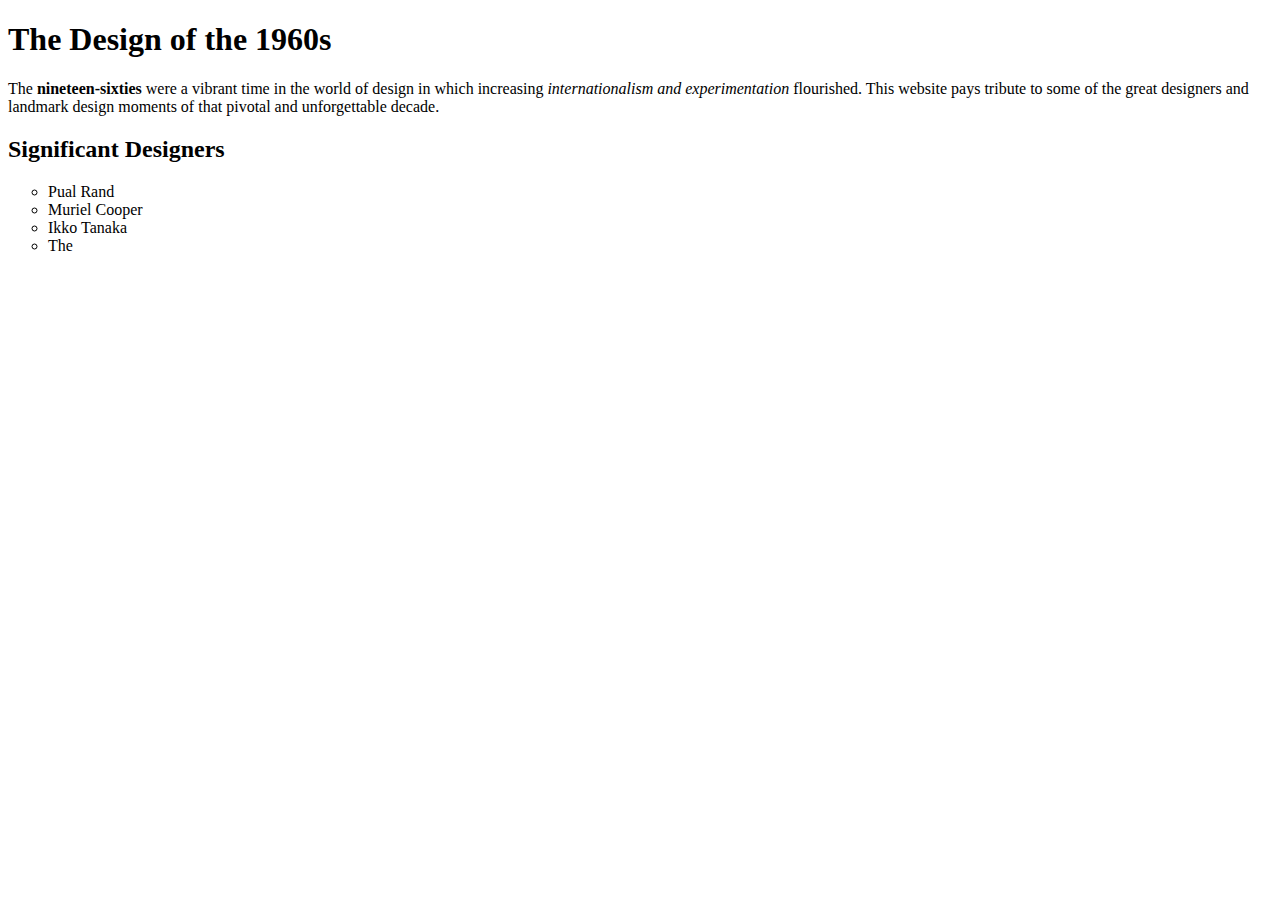
==== challenge.html @ e92b85e5 "added text" ====
<!DOCTYPE html>
<html lang="en"> 
<head> 
    <title>The Design of the 1960s</title>
    <meta charset="utf-8">
</head>

<body>
    <h1>The Design of the 1960s</h1>

        <p>The <strong>nineteen-sixties</strong> were a vibrant time in the world of design 
        in which increasing <em>internationalism and experimentation</em> flourished. 
        This website pays tribute to some of the great designers and landmark 
        design moments of that pivotal and unforgettable decade.</p>
    <h2>Significant Designers</h2>
        <ul style="list-style-type:circle;">
            <li>Pual Rand</li>
            <li>Muriel Cooper</li>
            <li>Ikko Tanaka</li>
            <li>The</li>

        </ul>
        
</body>

</html>
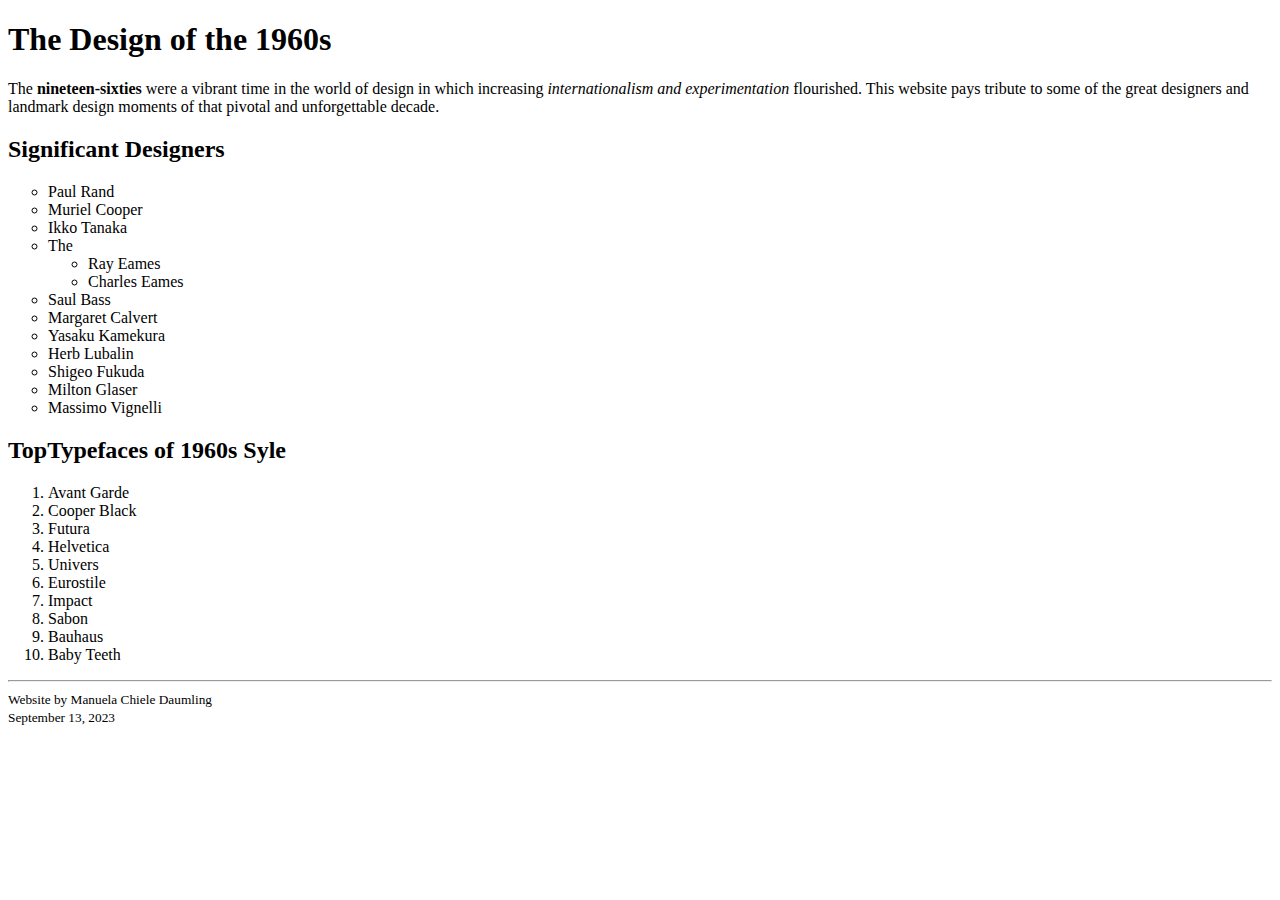
==== commit 916d3dd0: "text" ====
--- a/challenge.html
+++ b/challenge.html
@@ -6,20 +6,58 @@
 </head>
 
 <body>
+
+
     <h1>The Design of the 1960s</h1>
 
         <p>The <strong>nineteen-sixties</strong> were a vibrant time in the world of design 
         in which increasing <em>internationalism and experimentation</em> flourished. 
         This website pays tribute to some of the great designers and landmark 
         design moments of that pivotal and unforgettable decade.</p>
+
+
     <h2>Significant Designers</h2>
+
         <ul style="list-style-type:circle;">
-            <li>Pual Rand</li>
+            <li>Paul Rand</li>
             <li>Muriel Cooper</li>
             <li>Ikko Tanaka</li>
-            <li>The</li>
+            <li>The
+                <ul> 
+                    <li>Ray Eames</li>
+                    <li>Charles Eames</li>
+                </ul>
+            </li>
+            <li>Saul Bass</li>
+            <li>Margaret Calvert</li>
+            <li>Yasaku Kamekura</li>
+            <li>Herb Lubalin
+            <li>Shigeo Fukuda</li>
+            <li>Milton Glaser</li>
+            <li>Massimo Vignelli</li>
+        </ul>
 
-        </ul>
+
+    <h2>TopTypefaces of 1960s Syle</h2>
+
+        <ol type="1">
+            <li>Avant Garde</li>
+            <li>Cooper Black</li>
+            <li>Futura</li>
+            <li>Helvetica</li>
+            <li>Univers</li>
+            <li>Eurostile</li>
+            <li>Impact</li>
+            <li>Sabon</li>
+            <li>Bauhaus</li>
+            <li>Baby Teeth</li>
+        </ol>
+<hr> 
+
+
+<small>Website by Manuela Chiele Daumling<br>
+September 13, 2023</small>  
+
         
 </body>
 
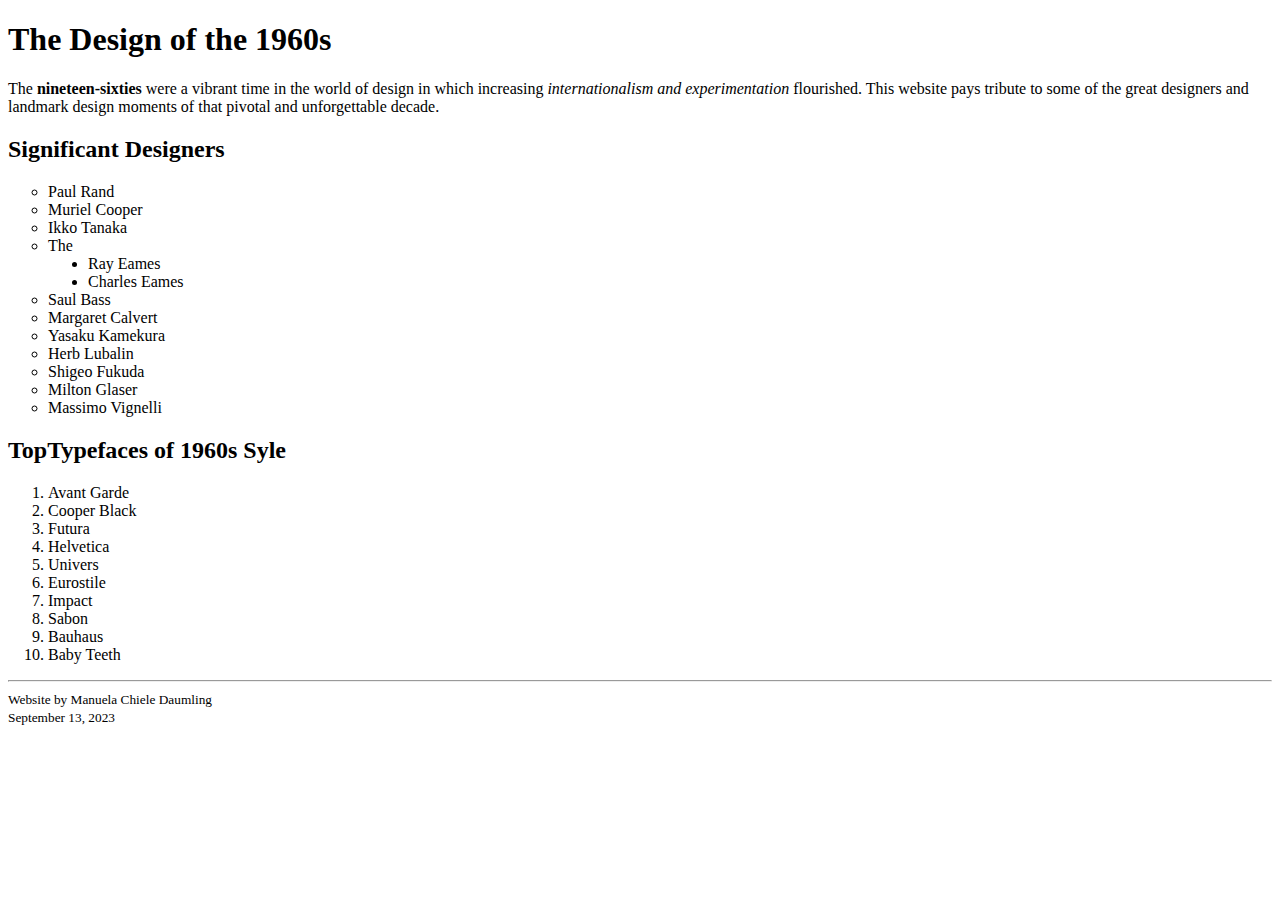
==== commit f396420e: "changed style" ====
--- a/challenge.html
+++ b/challenge.html
@@ -23,7 +23,7 @@
             <li>Muriel Cooper</li>
             <li>Ikko Tanaka</li>
             <li>The
-                <ul> 
+                <ul style="list-style-type:disc;">
                     <li>Ray Eames</li>
                     <li>Charles Eames</li>
                 </ul>
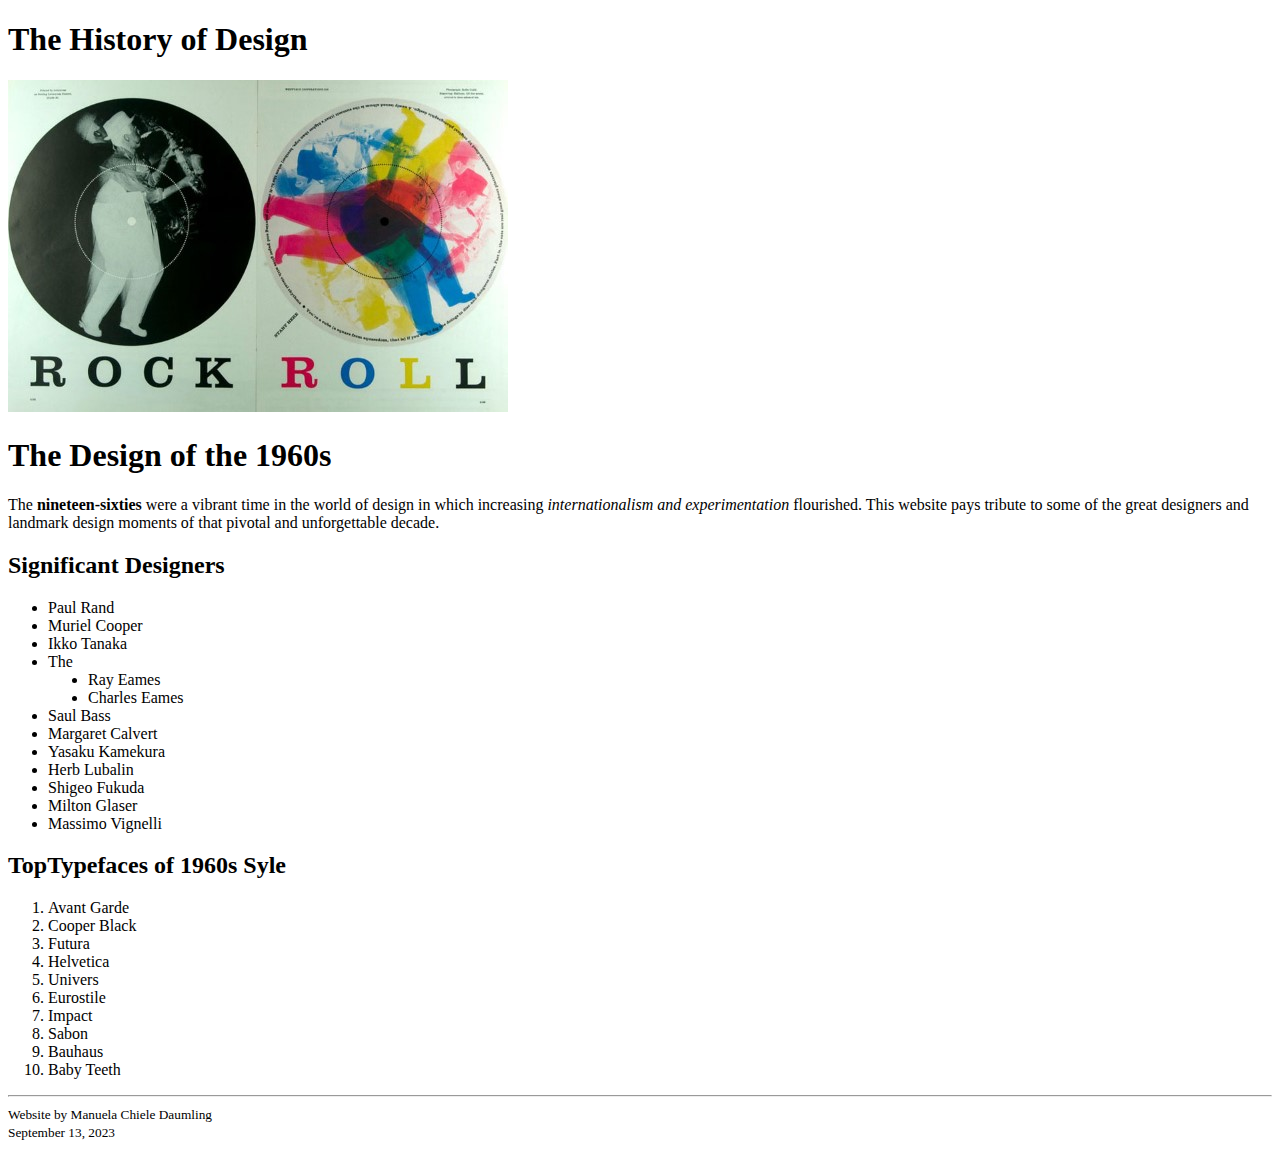
==== commit c1fe6e49: "added stuff" ====
--- a/challenge.html
+++ b/challenge.html
@@ -6,57 +6,67 @@
 </head>
 
 <body>
+    <header>
+        <h1>The History of Design</h1>
+    <img src="/img/rockroll.jpg" alt="Rock and Roll Poster">
+    </header>
 
+    <main>
 
-    <h1>The Design of the 1960s</h1>
-
-        <p>The <strong>nineteen-sixties</strong> were a vibrant time in the world of design 
-        in which increasing <em>internationalism and experimentation</em> flourished. 
-        This website pays tribute to some of the great designers and landmark 
+        <h1>The Design of the 1960s</h1>
+        <p>The <strong>nineteen-sixties</strong> were a vibrant time in the world of design
+        in which increasing <em>internationalism and experimentation</em> flourished.
+        This website pays tribute to some of the great designers and landmark
         design moments of that pivotal and unforgettable decade.</p>
 
+        <section>
+            <h2>Significant Designers</h2>
+                <ul class=”significant-designers”>
+                        <li>Paul Rand</li>
+                        <li>Muriel Cooper</li>
+                        <li>Ikko Tanaka</li>
+                        <li>The
+                            <ul style="list-style-type:disc;">
+                                <li>Ray Eames</li>
+                                <li>Charles Eames</li>
+                            </ul>
+                        </li>
+                        <li>Saul Bass</li>
+                        <li>Margaret Calvert</li>
+                        <li>Yasaku Kamekura</li>
+                        <li>Herb Lubalin
+                        <li>Shigeo Fukuda</li>
+                        <li>Milton Glaser</li>
+                        <li>Massimo Vignelli</li>
+                </ul>
+        </section>
 
-    <h2>Significant Designers</h2>
+        <section>
+            <h2>TopTypefaces of 1960s Syle</h2>
+                <ol class=”toptypefaces”>
+                        <li>Avant Garde</li>
+                        <li>Cooper Black</li>
+                        <li>Futura</li>
+                        <li>Helvetica</li>
+                        <li>Univers</li>
+                        <li>Eurostile</li>
+                        <li>Impact</li>
+                        <li>Sabon</li>
+                        <li>Bauhaus</li>
+                        <li>Baby Teeth</li>
+                </ol>
+        </section>
 
-        <ul style="list-style-type:circle;">
-            <li>Paul Rand</li>
-            <li>Muriel Cooper</li>
-            <li>Ikko Tanaka</li>
-            <li>The
-                <ul style="list-style-type:disc;">
-                    <li>Ray Eames</li>
-                    <li>Charles Eames</li>
-                </ul>
-            </li>
-            <li>Saul Bass</li>
-            <li>Margaret Calvert</li>
-            <li>Yasaku Kamekura</li>
-            <li>Herb Lubalin
-            <li>Shigeo Fukuda</li>
-            <li>Milton Glaser</li>
-            <li>Massimo Vignelli</li>
-        </ul>
-
-
-    <h2>TopTypefaces of 1960s Syle</h2>
-
-        <ol type="1">
-            <li>Avant Garde</li>
-            <li>Cooper Black</li>
-            <li>Futura</li>
-            <li>Helvetica</li>
-            <li>Univers</li>
-            <li>Eurostile</li>
-            <li>Impact</li>
-            <li>Sabon</li>
-            <li>Bauhaus</li>
-            <li>Baby Teeth</li>
-        </ol>
+    </main>
+    
+    
 <hr> 
 
 
-<small>Website by Manuela Chiele Daumling<br>
-September 13, 2023</small>  
+<footer>
+    <small>Website by Manuela Chiele Daumling<br>
+    September 13, 2023</small>
+</footer>
 
         
 </body>
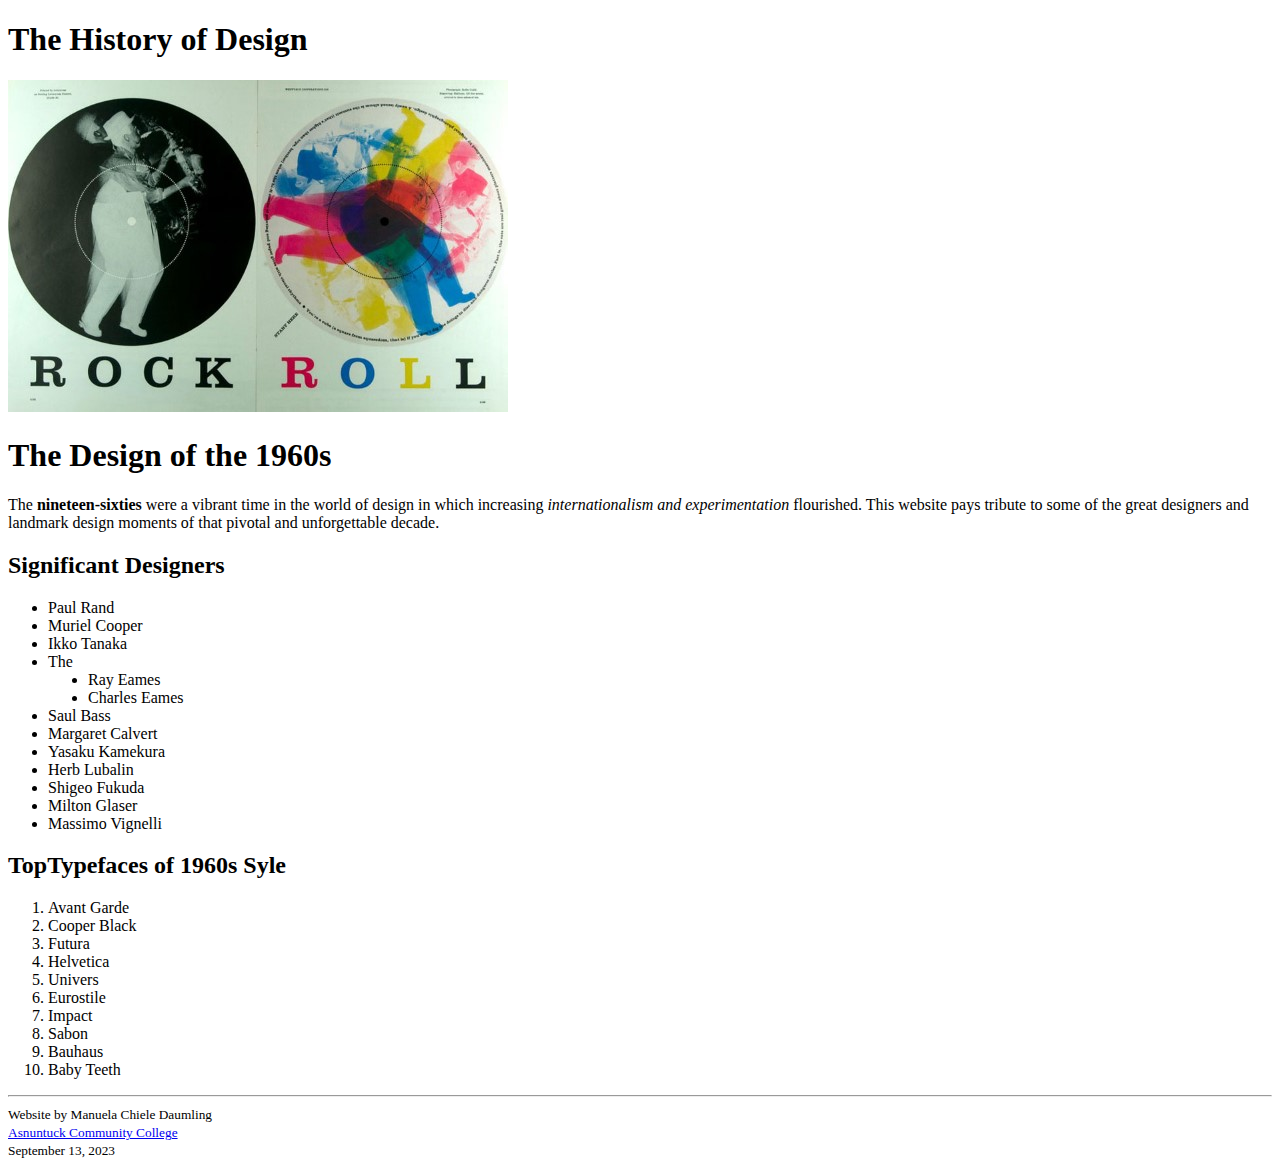
==== commit a3141a34: "added text" ====
--- a/challenge.html
+++ b/challenge.html
@@ -65,6 +65,7 @@
 
 <footer>
     <small>Website by Manuela Chiele Daumling<br>
+    <a href="https://asnuntuck.edu/">Asnuntuck Community College</a><br>
     September 13, 2023</small>
 </footer>
 
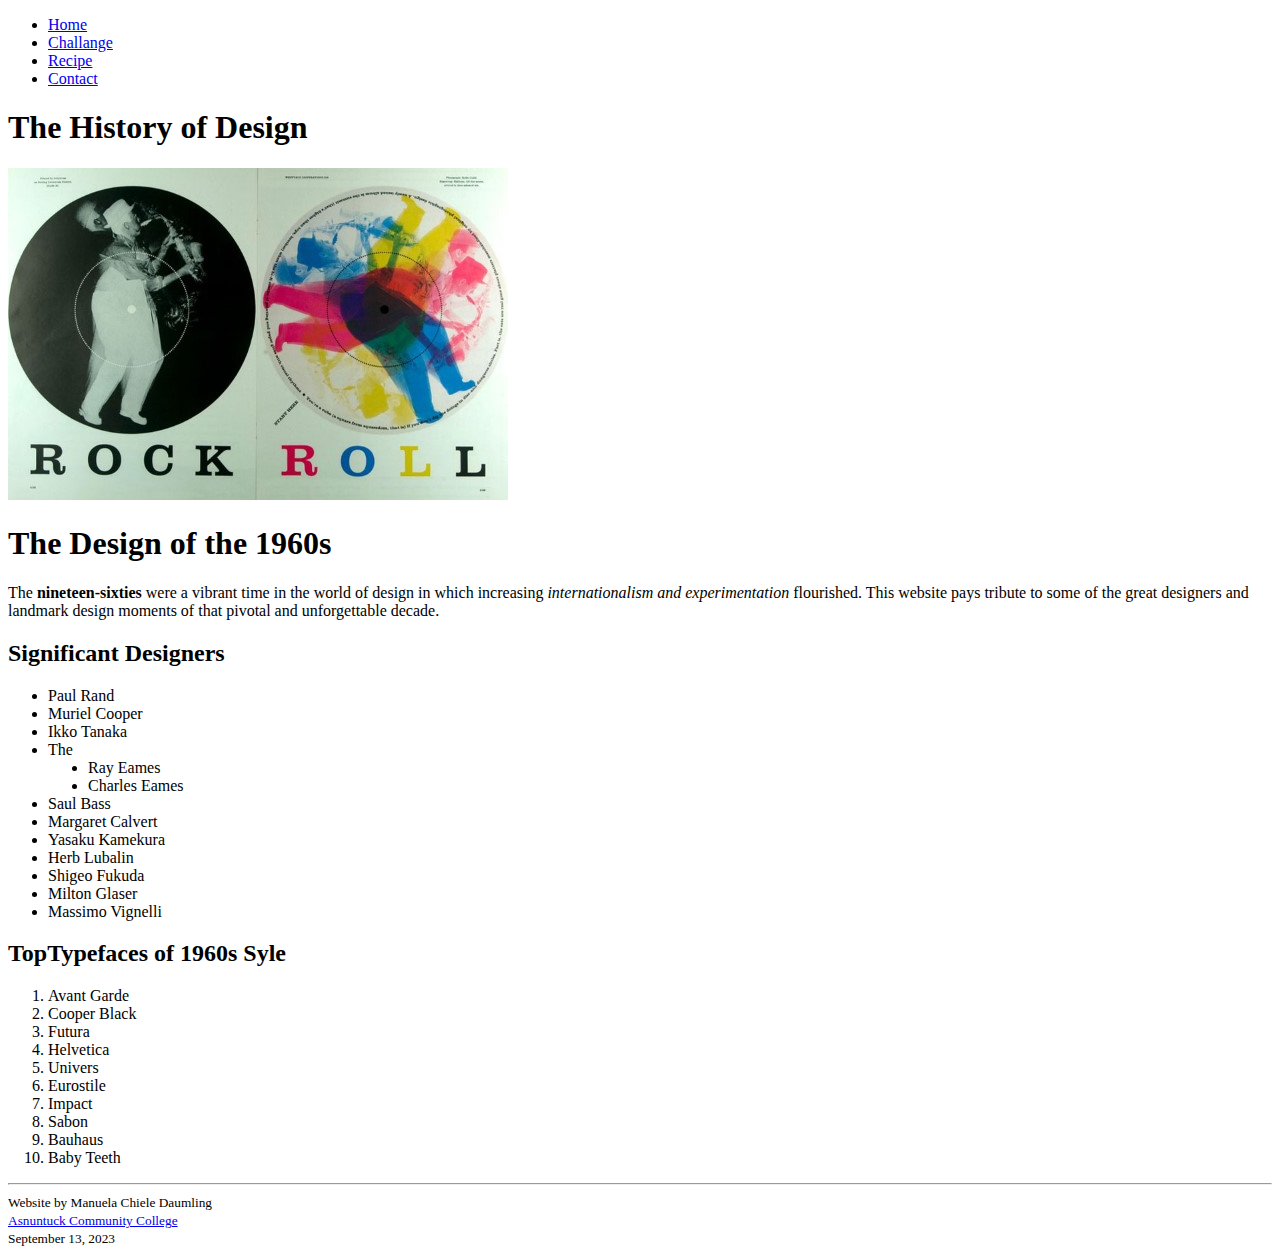
==== commit 30d85259: "week 4" ====
--- a/challenge.html
+++ b/challenge.html
@@ -6,6 +6,16 @@
 </head>
 
 <body>
+    <nav>
+        <ul>
+            <li><a href="/index.html">Home</a></li>
+            <li><a href="/challenge.html">Challange</a></li>
+            <li><a href="#">Recipe</a></li>
+            <li><a href="#">Contact</a></li>
+        </ul>
+    </nav>
+
+    
     <header>
         <h1>The History of Design</h1>
     <img src="/img/rockroll.jpg" alt="Rock and Roll Poster">
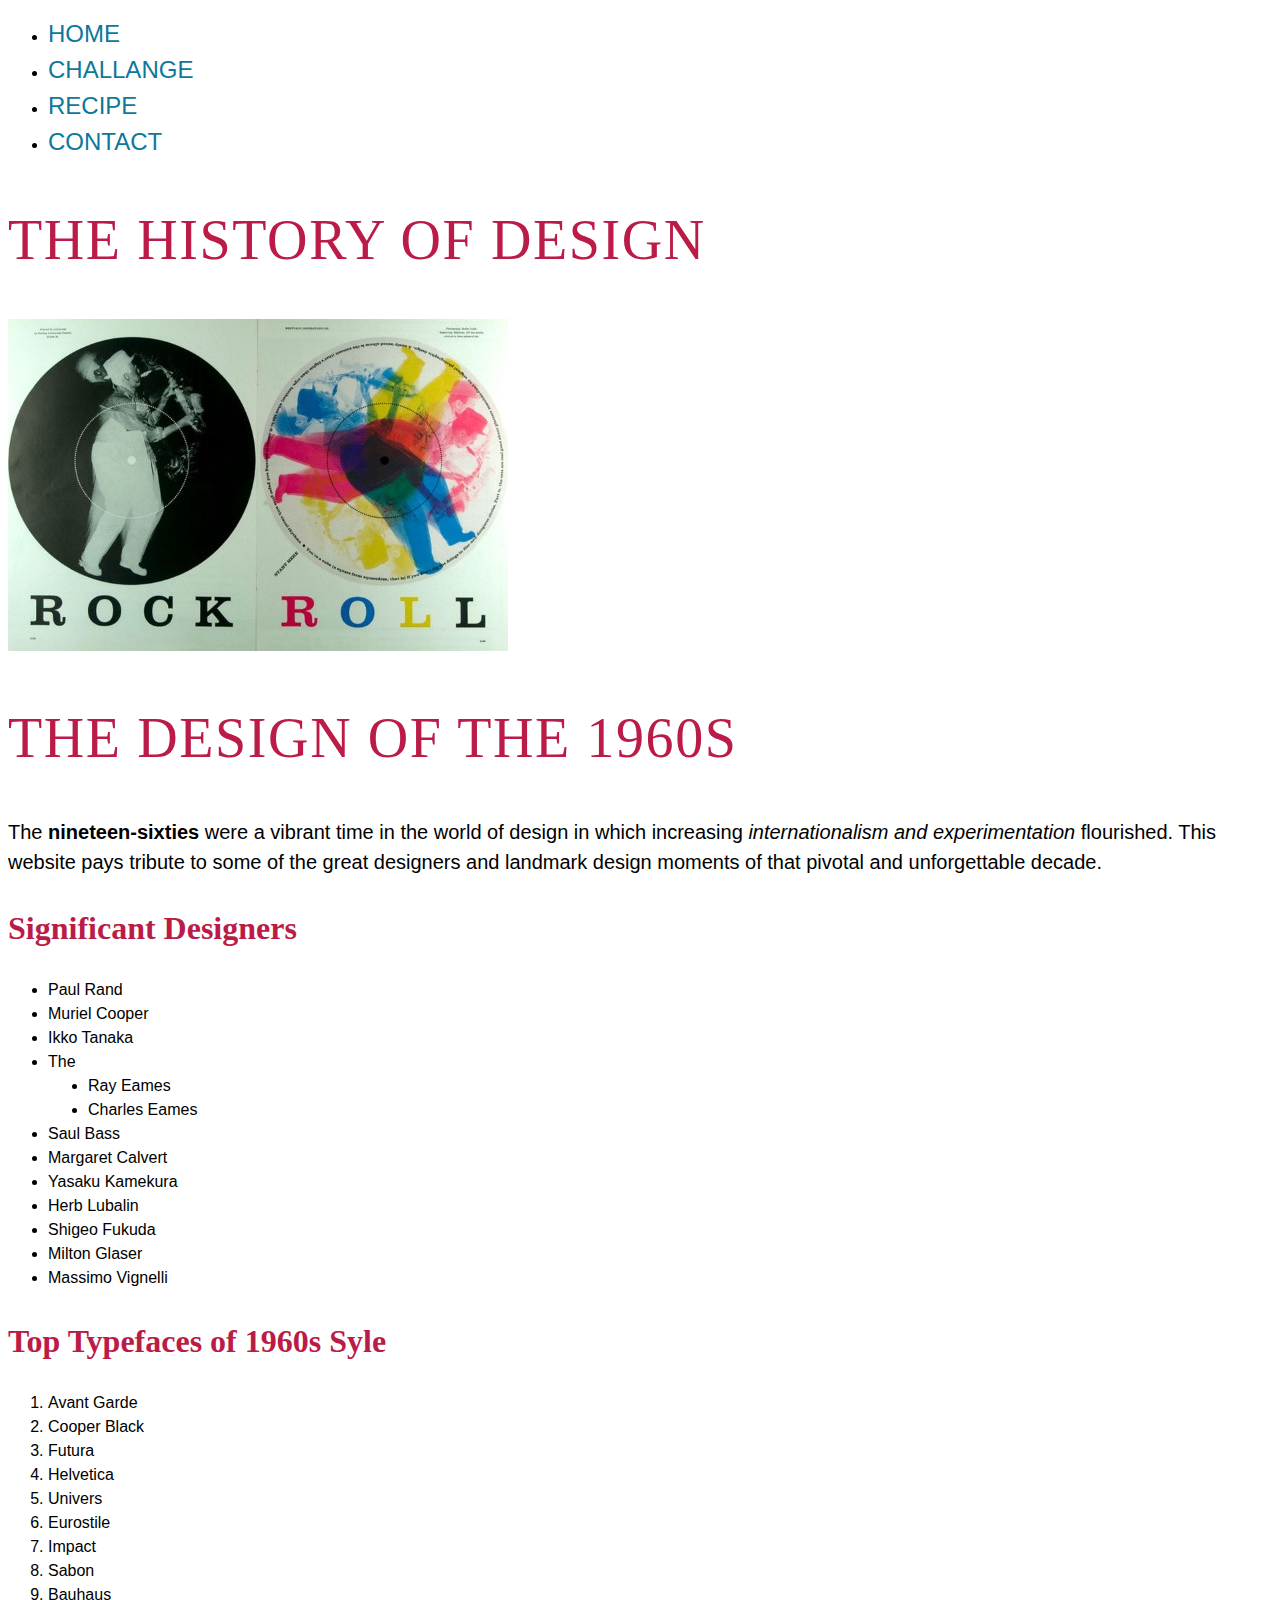
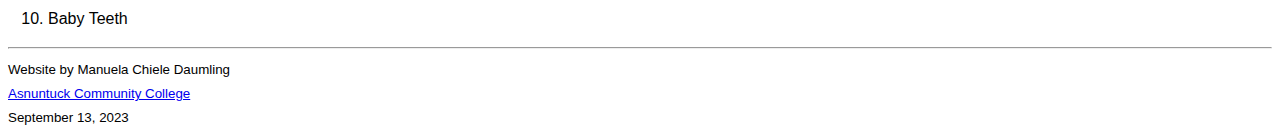
==== commit f088acba: "text" ====
--- a/challenge.html
+++ b/challenge.html
@@ -2,7 +2,8 @@
 <html lang="en"> 
 <head> 
     <title>The Design of the 1960s</title>
-    <meta charset="utf-8">
+    <meta charset="UTF-8">
+    <link rel="stylesheet" href="css/challenge-style.css">
 </head>
 
 <body>
@@ -24,10 +25,13 @@
     <main>
 
         <h1>The Design of the 1960s</h1>
+
+        <div class="site-intro"
         <p>The <strong>nineteen-sixties</strong> were a vibrant time in the world of design
         in which increasing <em>internationalism and experimentation</em> flourished.
         This website pays tribute to some of the great designers and landmark
         design moments of that pivotal and unforgettable decade.</p>
+        </div> 
 
         <section>
             <h2>Significant Designers</h2>
@@ -52,7 +56,7 @@
         </section>
 
         <section>
-            <h2>TopTypefaces of 1960s Syle</h2>
+            <h2>Top Typefaces of 1960s Syle</h2>
                 <ol class=”toptypefaces”>
                         <li>Avant Garde</li>
                         <li>Cooper Black</li>
--- a/css/challenge-style.css
+++ b/css/challenge-style.css
@@ -0,0 +1,57 @@
+html {
+    font-family: 'Lucida Sans', 'Lucida Sans Regular', 'Lucida Grande', 'Lucida Sans Unicode', Geneva, Verdana, sans-serif;
+    line-height: 1.5;
+}
+
+h1, h2, h3 {
+    color: #bb1b47;
+    font-family: Georgia, 'Times New Roman', Times, serif;
+}
+
+h1 {
+    text-transform: uppercase;
+    font-weight: 500;
+    letter-spacing: .1rem;
+    font-size: 3.5rem;
+}
+
+h2 {
+    font-size: 2rem;
+}
+
+h3 { 
+    font-size: 1.5rem;
+}
+
+.site-intro {
+    font-size: 1.25rem;
+}
+
+nav a {
+    color: #bb1b47;
+    text-decoration: none;
+    text-transform: uppercase;
+    font-size: 1.5rem;
+}
+
+nav a:link{
+    color: rgb(13, 120, 156);
+}
+
+nav a:visited {
+    color: grey;
+    outline-color: invert;
+}
+
+nav a:hover { 
+    cursor: pointer;
+    text-decoration: underline;
+}
+
+nav a:active { 
+    color: black;
+}
+
+nav a:focus {
+    color: #bb1b47;
+}